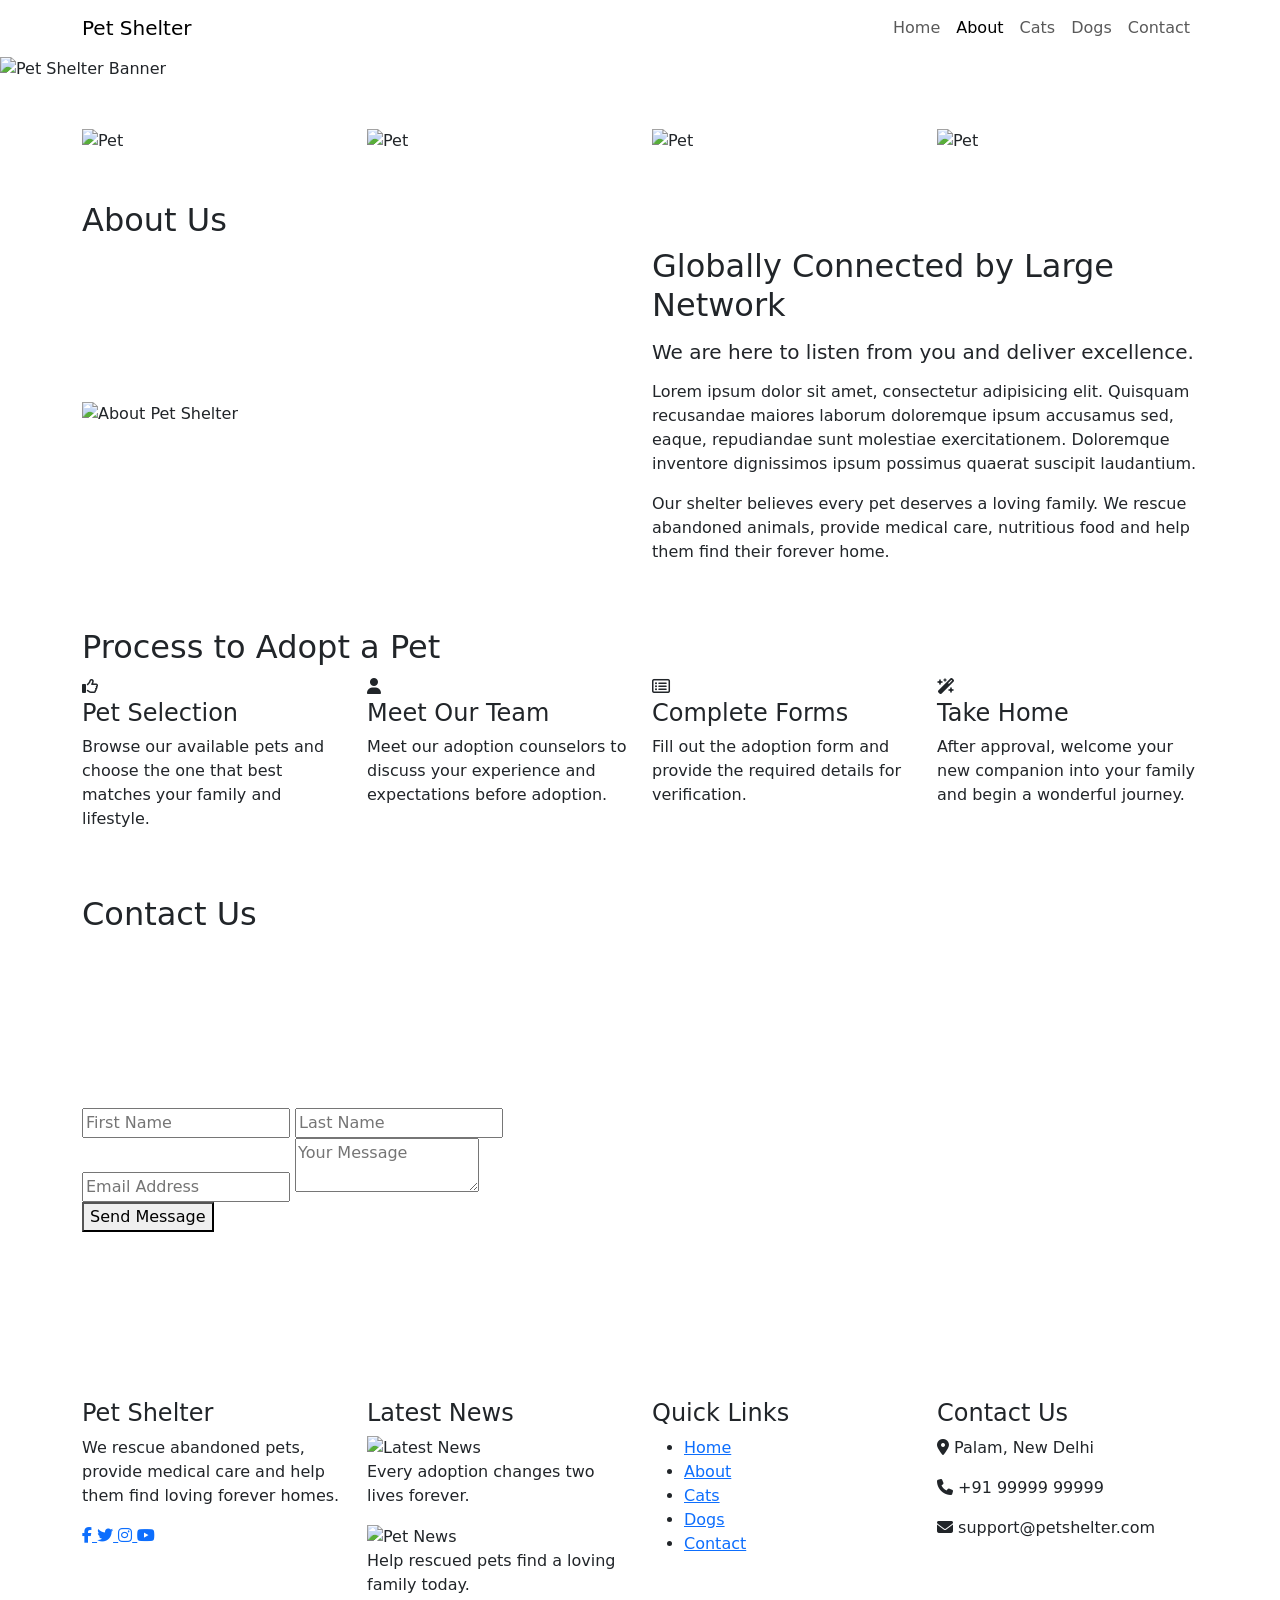
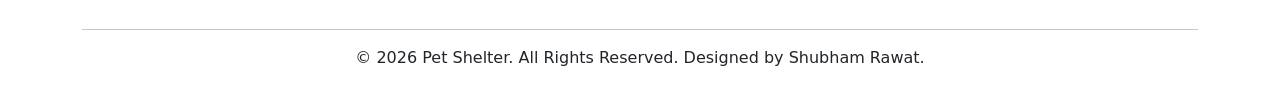
==== about.html @ b5d846e0 "Rename Pet Shelter Site/about.html to about.html" ====
<!DOCTYPE html>
<html lang="en">

<head>
    <meta charset="UTF-8">
    <meta name="viewport" content="width=device-width, initial-scale=1.0">
    <title>About Us | Pet Shelter</title>
    <link href="https://cdn.jsdelivr.net/npm/bootstrap@5.3.3/dist/css/bootstrap.min.css" rel="stylesheet">
    <!--Bootstrap-->
    <link rel="stylesheet" href="https://cdnjs.cloudflare.com/ajax/libs/font-awesome/6.6.0/css/all.min.css">
    <link rel="stylesheet" href="style.css"> <!--Main CSS-->
</head>

<body>

    <!-- NAVBAR -->

    <header>

        <nav class="navbar navbar-expand-lg header">

            <div class="container">

                <a class="navbar-brand" href="index.html">
                    Pet Shelter
                </a>

                <button class="navbar-toggler" type="button" data-bs-toggle="collapse" data-bs-target="#navbar">

                    <span class="navbar-toggler-icon"></span>

                </button>

                <div class="collapse navbar-collapse" id="navbar">

                    <ul class="navbar-nav ms-auto">

                        <li class="nav-item">
                            <a class="nav-link" href="index.html">
                                Home
                            </a>
                        </li>

                        <li class="nav-item">
                            <a class="nav-link active" href="about.html">
                                About
                            </a>
                        </li>

                        <li class="nav-item">
                            <a class="nav-link" href="cats.html">
                                Cats
                            </a>
                        </li>

                        <li class="nav-item">
                            <a class="nav-link" href="dogs.html">
                                Dogs
                            </a>
                        </li>

                        <li class="nav-item">
                            <a class="nav-link" href="contact.html">
                                Contact
                            </a>
                        </li>

                    </ul>

                </div>

            </div>

        </nav>

    </header>

    <!-- HERO -->

    <section class="banner">

        <img src="Pet_images/PetShelter-bnr1.jpg" alt="Pet Shelter Banner">

    </section>

    <!-- GALLERY -->

    <section class="container py-5">

        <div class="row g-4">

            <div class="col-lg-3 col-md-6">

                <div class="pet-card">

                    <img src="Pet_images/PetShelter-Img.jpg" alt="Pet">

                </div>

            </div>

            <div class="col-lg-3 col-md-6">

                <div class="pet-card">

                    <img src="Pet_images/PetShelter-Img2.jpg" alt="Pet">

                </div>

            </div>

            <div class="col-lg-3 col-md-6">

                <div class="pet-card">

                    <img src="Pet_images/PetShelter-Img3.jpg" alt="Pet">

                </div>

            </div>

            <div class="col-lg-3 col-md-6">

                <div class="pet-card">

                    <img src="Pet_images/PetShelter-Img4.jpg" alt="Pet">

                </div>

            </div>

        </div>

    </section>

    <!-- ABOUT -->

    <section class="about">

        <div class="container">

            <div class="section-title">

                <h2>About Us</h2>

            </div>

            <div class="row align-items-center gy-4">

                <div class="col-lg-6">

                    <img src="Pet_images/PetShelter-Img5.jpg" alt="About Pet Shelter">

                </div>

                <div class="col-lg-6">

                    <h2>
                        Globally Connected by Large Network
                    </h2>

                    <h5 class="my-3">

                        We are here to listen from you
                        and deliver excellence.

                    </h5>

                    <p>

                        Lorem ipsum dolor sit amet,
                        consectetur adipisicing elit.
                        Quisquam recusandae maiores
                        laborum doloremque ipsum
                        accusamus sed, eaque,
                        repudiandae sunt molestiae
                        exercitationem. Doloremque
                        inventore dignissimos ipsum
                        possimus quaerat suscipit
                        laudantium.

                    </p>

                    <p>

                        Our shelter believes every
                        pet deserves a loving family.
                        We rescue abandoned animals,
                        provide medical care,
                        nutritious food and help
                        them find their forever home.

                    </p>

                </div>

            </div>

        </div>

    </section>

    <!-- PROCESS -->

    <section class="py-5">

        <div class="container">

            <div class="section-title">
                <h2>Process to Adopt a Pet</h2>
            </div>

            <div class="row g-4">

                <div class="col-lg-3 col-md-6">

                    <div class="process-card">

                        <i class="fa-regular fa-thumbs-up"></i>

                        <h4>Pet Selection</h4>

                        <p>
                            Browse our available pets and
                            choose the one that best
                            matches your family and lifestyle.
                        </p>

                    </div>

                </div>

                <div class="col-lg-3 col-md-6">

                    <div class="process-card">

                        <i class="fa-solid fa-user"></i>

                        <h4>Meet Our Team</h4>

                        <p>
                            Meet our adoption counselors to
                            discuss your experience and
                            expectations before adoption.
                        </p>

                    </div>

                </div>

                <div class="col-lg-3 col-md-6">

                    <div class="process-card">

                        <i class="fa-regular fa-rectangle-list"></i>

                        <h4>Complete Forms</h4>

                        <p>
                            Fill out the adoption form and
                            provide the required details
                            for verification.
                        </p>

                    </div>

                </div>

                <div class="col-lg-3 col-md-6">

                    <div class="process-card">

                        <i class="fa-solid fa-wand-magic-sparkles"></i>

                        <h4>Take Home</h4>

                        <p>
                            After approval, welcome your
                            new companion into your family
                            and begin a wonderful journey.
                        </p>

                    </div>

                </div>

            </div>

        </div>

    </section>

    <!-- CONTACT -->

    <section class="contact">

        <div class="container">

            <div class="section-title">
                <h2>Contact Us</h2>
            </div>

            <div class="row g-5 align-items-center">

                <div class="col-lg-5">

                    <div class="contact-box">

                        <form>

                            <input type="text" placeholder="First Name">

                            <input type="text" placeholder="Last Name">

                            <input type="email" placeholder="Email Address">

                            <textarea placeholder="Your Message"></textarea>

                            <button class="btn-main" type="submit">

                                Send Message

                            </button>

                        </form>

                    </div>

                </div>

                <div class="col-lg-7">

                      
                      <iframe
                        src="https://www.google.com/maps/embed?pb=!1m18!1m12!1m3!1d14013.231059318643!2d77.07413174712136!3d28.590542602293684!2m3!1f0!2f0!3f0!3m2!1i1024!2i768!4f13.1!3m3!1m2!1s0x390d1b3f9902dce7%3A0xdf51d27e693abbea!2sPalam%2C%20Delhi!5e0!3m2!1sen!2sin!4v1784187481876!5m2!1sen!2sin"
                        width="600"
                        height="450"
                        style="border:0;"
                        allowfullscreen="" 
                        loading="lazy"
                        referrerpolicy="strict-origin-when-cross-origin" 
                        width="100%" 
                        height="450" 
                        style="border:0;"
                        loading="lazy" 
                        allowfullscreen>
                    </iframe>

                </div>

            </div>

        </div>

    </section>

    <!-- FOOTER -->

    <footer class="footer">

        <div class="container">

            <div class="row gy-5">

                <!-- About -->

                <div class="col-lg-3 col-md-6">

                    <h4>Pet Shelter</h4>

                    <p>

                        We rescue abandoned pets,
                        provide medical care and
                        help them find loving
                        forever homes.

                    </p>

                    <div class="social-links">

                        <a href="#">
                            <i class="fa-brands fa-facebook-f"></i>
                        </a>

                        <a href="#">
                            <i class="fa-brands fa-twitter"></i>
                        </a>

                        <a href="#">
                            <i class="fa-brands fa-instagram"></i>
                        </a>

                        <a href="#">
                            <i class="fa-brands fa-youtube"></i>
                        </a>

                    </div>

                </div>

                <!-- Latest News -->

                <div class="col-lg-3 col-md-6">

                    <h4>Latest News</h4>

                    <div class="news-item">

                        <img src="Pet_images\PetShelter-Img5.jpg" alt="Latest News">

                        <p>

                            Every adoption changes
                            two lives forever.

                        </p>

                    </div>

                    <div class="news-item">

                        <img src="Pet_images\Pitbull.jpg" alt="Pet News">

                        <p>

                            Help rescued pets find
                            a loving family today.

                        </p>

                    </div>

                </div>

                <!-- Quick Links -->

                <div class="col-lg-3 col-md-6">

                    <h4>Quick Links</h4>

                    <ul class="footer-links">

                        <li>
                            <a href="index.html">Home</a>
                        </li>

                        <li>
                            <a href="about.html">About</a>
                        </li>

                        <li>
                            <a href="cats.html">Cats</a>
                        </li>

                        <li>
                            <a href="dogs.html">Dogs</a>
                        </li>

                        <li>
                            <a href="contact.html">Contact</a>
                        </li>

                    </ul>

                </div>

                <!-- Contact -->

                <div class="col-lg-3 col-md-6">

                    <h4>Contact Us</h4>

                    <p>

                        <i class="fa-solid fa-location-dot"></i>

                        Palam, New Delhi

                    </p>

                    <p>

                        <i class="fa-solid fa-phone"></i>

                        +91 99999 99999

                    </p>

                    <p>

                        <i class="fa-solid fa-envelope"></i>

                        support@petshelter.com

                    </p>

                </div>

            </div>

            <hr>

            <div class="text-center copyright">

                <p>

                    © 2026 Pet Shelter.
                    All Rights Reserved.
                    Designed by Shubham Rawat.

                </p>

            </div>

        </div>

    </footer>

    <script src="https://cdn.jsdelivr.net/npm/bootstrap@5.3.3/dist/js/bootstrap.bundle.min.js"></script>

</body>

</html>
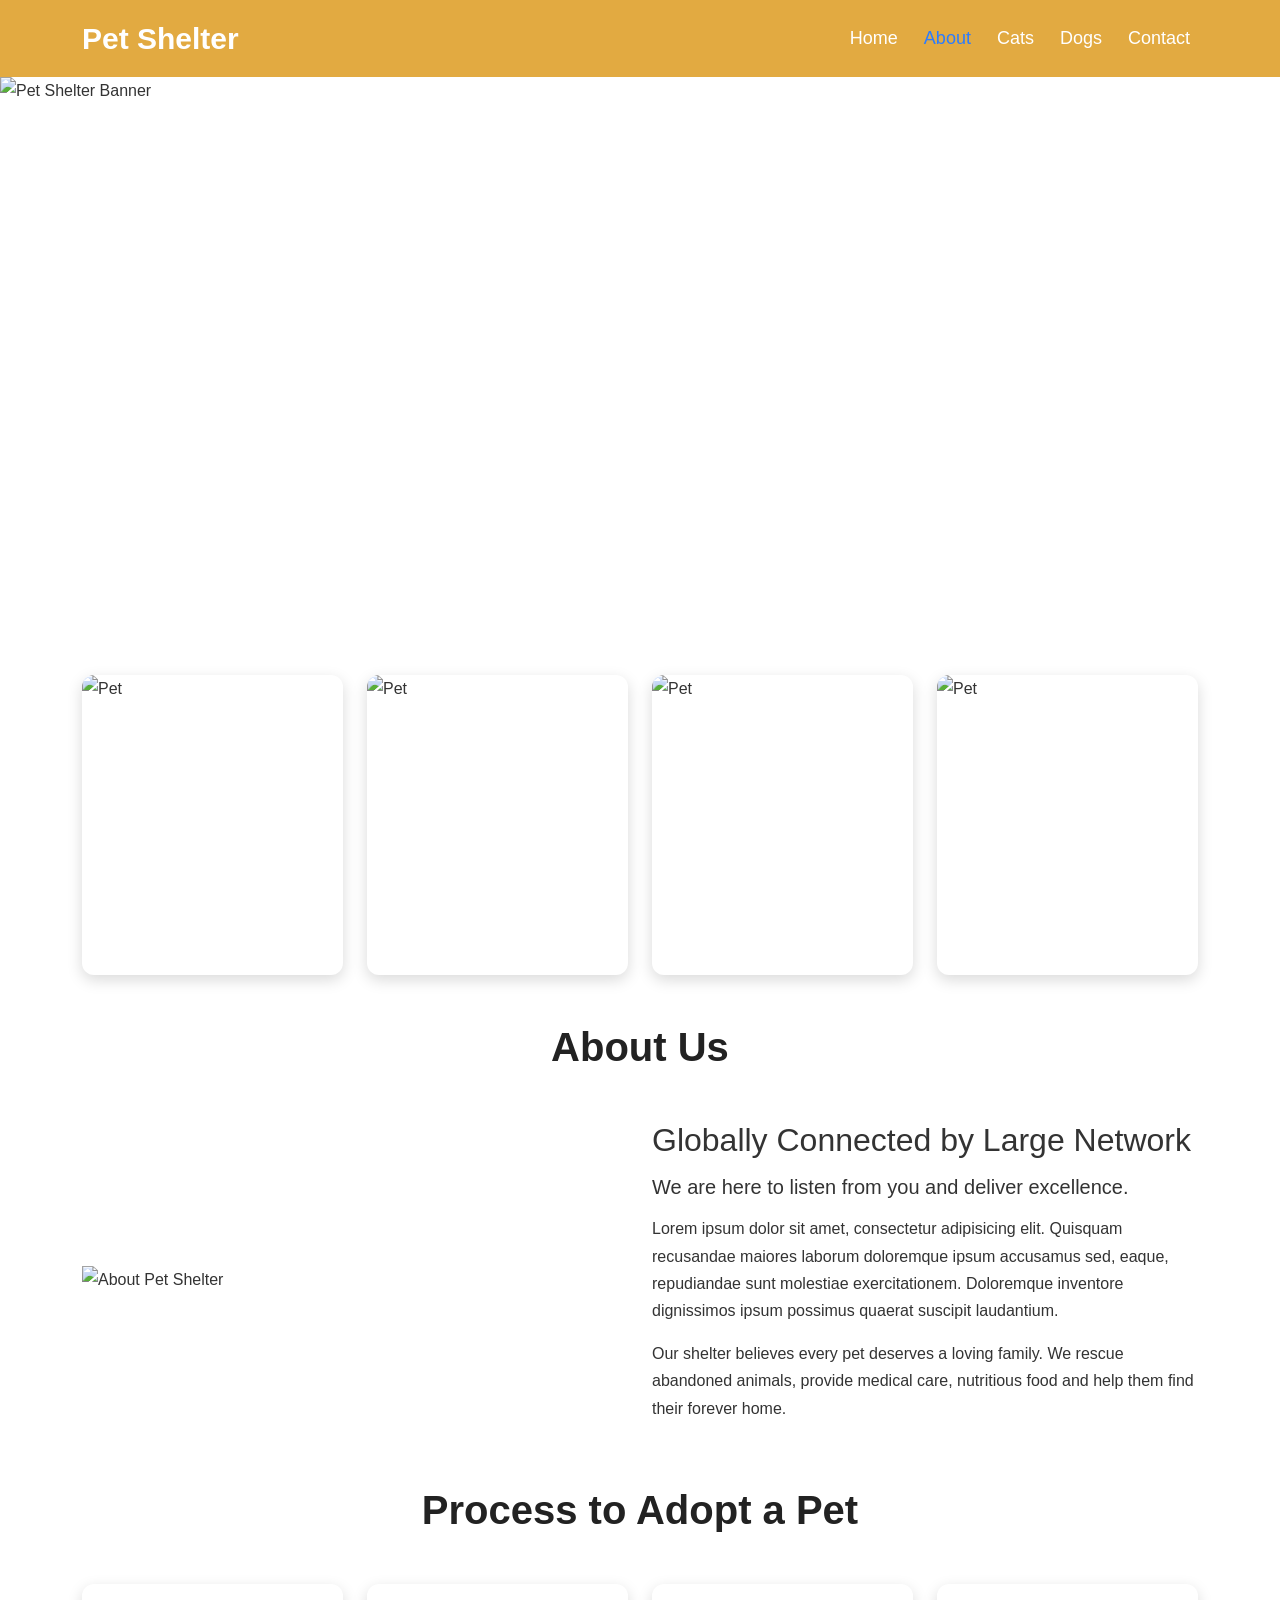
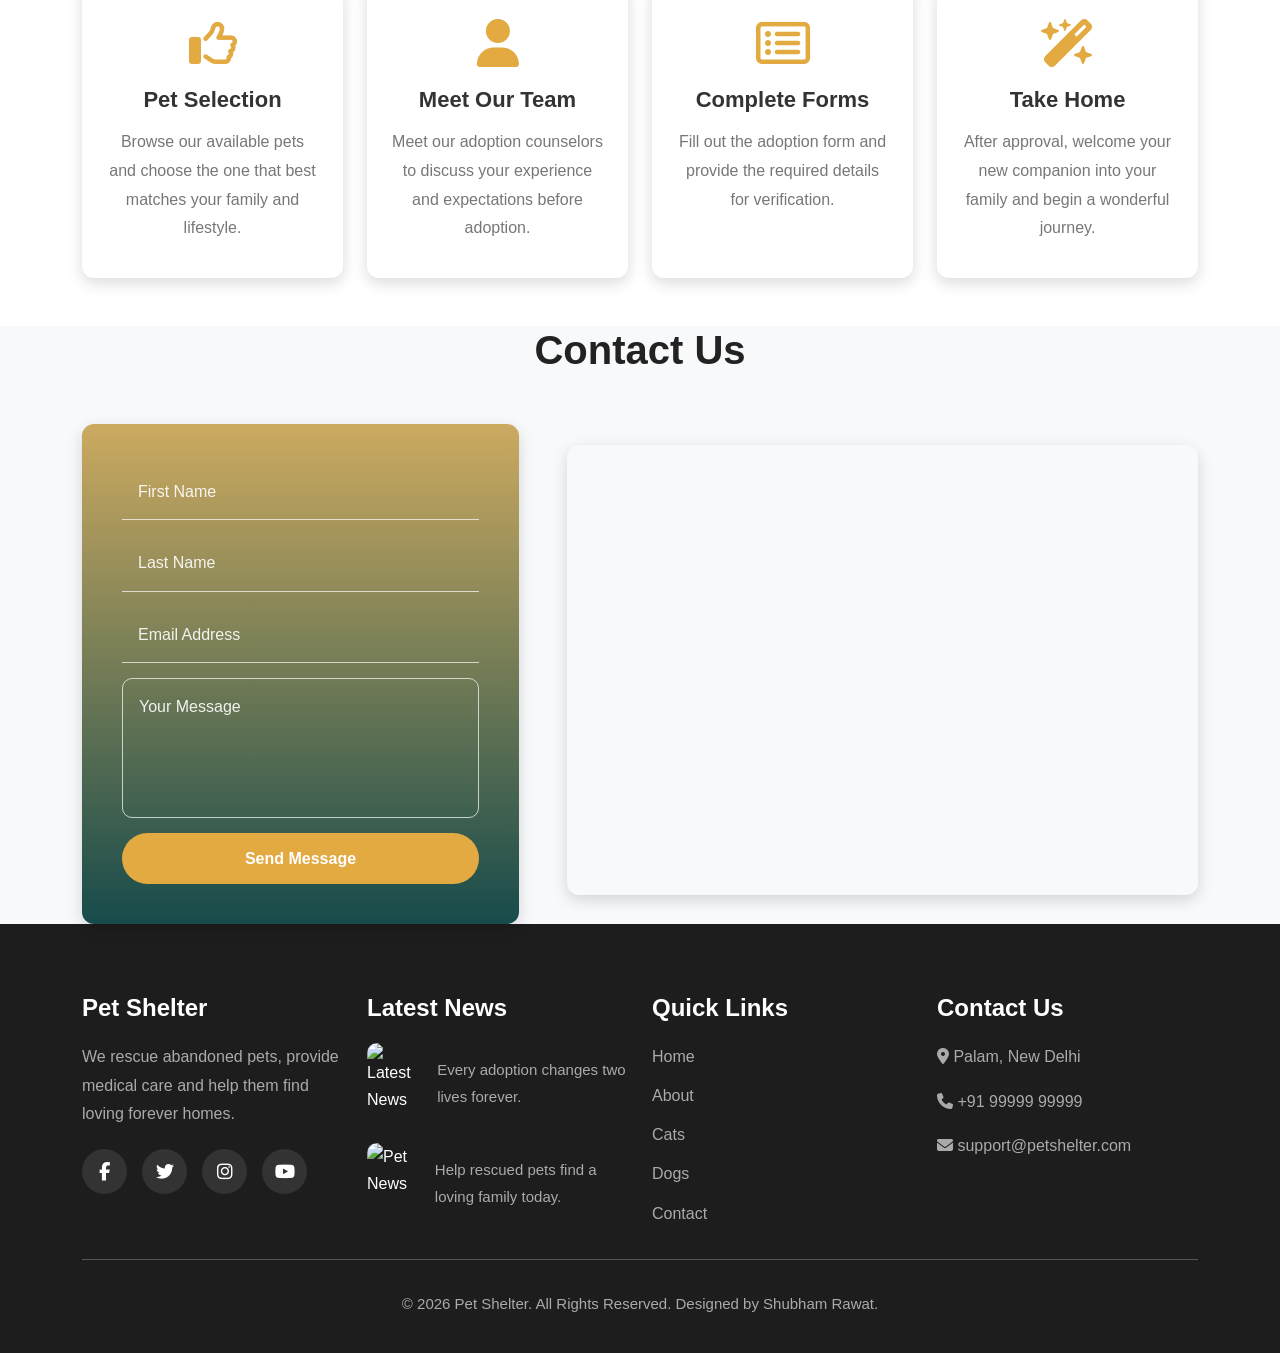
==== commit 5186d2d7: "Update about.html" ====
--- a/about.html
+++ b/about.html
@@ -79,7 +79,7 @@
 
     <section class="banner">
 
-        <img src="Pet_images/PetShelter-bnr1.jpg" alt="Pet Shelter Banner">
+        <img src="Project_PetShop/PetShelter-bnr1.jpg" alt="Pet Shelter Banner">
 
     </section>
 
@@ -93,7 +93,7 @@
 
                 <div class="pet-card">
 
-                    <img src="Pet_images/PetShelter-Img.jpg" alt="Pet">
+                    <img src="Project_PetShop/PetShelter-Img.jpg" alt="Pet">
 
                 </div>
 
@@ -103,7 +103,7 @@
 
                 <div class="pet-card">
 
-                    <img src="Pet_images/PetShelter-Img2.jpg" alt="Pet">
+                    <img src=Project_PetShop/PetShelter-Img2.jpg" alt="Pet">
 
                 </div>
 
@@ -113,7 +113,7 @@
 
                 <div class="pet-card">
 
-                    <img src="Pet_images/PetShelter-Img3.jpg" alt="Pet">
+                    <img src="Project_PetShop/PetShelter-Img3.jpg" alt="Pet">
 
                 </div>
 
@@ -123,7 +123,7 @@
 
                 <div class="pet-card">
 
-                    <img src="Pet_images/PetShelter-Img4.jpg" alt="Pet">
+                    <img src=Project_PetShop/PetShelter-Img4.jpg" alt="Pet">
 
                 </div>
 
@@ -149,7 +149,7 @@
 
                 <div class="col-lg-6">
 
-                    <img src="Pet_images/PetShelter-Img5.jpg" alt="About Pet Shelter">
+                    <img src="Project_PetShop/PetShelter-Img5.jpg" alt="About Pet Shelter">
 
                 </div>
 
@@ -407,7 +407,7 @@
 
                     <div class="news-item">
 
-                        <img src="Pet_images\PetShelter-Img5.jpg" alt="Latest News">
+                        <img src="Project_PetShop/PetShelter-Img5.jpg" alt="Latest News">
 
                         <p>
 
@@ -420,7 +420,7 @@
 
                     <div class="news-item">
 
-                        <img src="Pet_images\Pitbull.jpg" alt="Pet News">
+                        <img src="Project_PetShop/Pitbull.jpg" alt="Pet News">
 
                         <p>
 
--- a/style.css
+++ b/style.css
@@ -0,0 +1,650 @@
+/*======================================
+        GOOGLE FONT
+======================================*/
+@import url('https://fonts.googleapis.com/css2?family=Poppins:wght@300;400;500;600;700&display=swap');
+
+/*======================================
+        RESET
+======================================*/
+
+*{
+    margin:0;
+    padding:0;
+    box-sizing:border-box;
+}
+
+html{
+    scroll-behavior:smooth;
+}
+
+body{
+    font-family:'Poppins',sans-serif;
+    background:#fff;
+    color:#333;
+    overflow-x:hidden;
+    line-height:1.7;
+}
+
+img{
+    display:block;
+    max-width:100%;
+}
+
+a{
+    text-decoration:none;
+}
+
+ul{
+    list-style:none;
+    padding-left:0;
+}
+
+/*======================================
+        ROOT VARIABLES
+======================================*/
+
+:root{
+
+    --primary:#e2aa41;
+    --primary-dark:#cf9629;
+
+    --secondary:#174b4b;
+
+    --dark:#222;
+
+    --gray:#777;
+
+    --light:#f8f9fa;
+
+    --white:#fff;
+
+    --shadow:0 5px 15px rgba(0,0,0,.15);
+
+    --radius:12px;
+
+    --transition:.35s ease;
+
+}
+
+/*======================================
+        COMMON
+======================================*/
+
+.section-padding{
+    padding:70px 0;
+}
+
+.section-title{
+    text-align:center;
+    margin-bottom:50px;
+}
+
+.section-title h2{
+
+    font-size:40px;
+    font-weight:700;
+    color:var(--dark);
+
+}
+
+.section-title p{
+
+    color:var(--gray);
+    margin-top:10px;
+
+}
+
+/*======================================
+        NAVBAR
+======================================*/
+
+.header{
+
+    background:var(--primary);
+
+}
+
+.logo,
+.navbar-brand{
+
+    font-size:30px;
+    font-weight:700;
+    color:var(--white)!important;
+
+}
+
+.navbar-nav{
+
+    gap:10px;
+
+}
+
+.nav-link{
+
+    color:var(--white)!important;
+    font-size:18px;
+    transition:var(--transition);
+
+}
+
+.nav-link:hover,
+.nav-link.active{
+
+    color:#2b7cff!important;
+
+}
+
+/*======================================
+        HERO
+======================================*/
+
+.hero,
+.banner{
+
+    width:100%;
+
+}
+
+.hero img,
+.banner img,
+.hero-image{
+
+    width:100%;
+    height:550px;
+    object-fit:cover;
+    display:block;
+
+}
+
+/*======================================
+        BUTTON
+======================================*/
+
+.btn-main{
+
+    display:inline-block;
+    padding:12px 32px;
+
+    background:var(--primary);
+
+    color:#fff;
+
+    border:none;
+
+    border-radius:50px;
+
+    transition:var(--transition);
+
+    cursor:pointer;
+
+    font-weight:600;
+
+}
+
+.btn-main:hover{
+
+    background:var(--primary-dark);
+
+}
+
+/*======================================
+        FEATURED PETS
+======================================*/
+
+.featured{
+    background:var(--white);
+}
+
+.pet-card{
+    overflow:hidden;
+    border-radius:var(--radius);
+    box-shadow:var(--shadow);
+    transition:var(--transition);
+    background:var(--white);
+    height:100%;
+}
+
+.pet-card:hover{
+    transform:translateY(-8px);
+}
+
+.pet-card img{
+    width:100%;
+    height:300px;
+    object-fit:cover;
+    transition:var(--transition);
+}
+
+.pet-card:hover img{
+    transform:scale(1.05);
+}
+
+/*======================================
+        ABOUT
+======================================*/
+
+.about{
+    background:#fff;
+}
+
+.about-image{
+    width:100%;
+    border-radius:var(--radius);
+    box-shadow:var(--shadow);
+}
+
+.about-heading{
+    font-size:36px;
+    font-weight:700;
+    color:var(--dark);
+    margin-bottom:20px;
+}
+
+.about-subtitle{
+    font-size:20px;
+    font-weight:600;
+    color:#444;
+    margin-bottom:15px;
+}
+
+.about-text{
+    color:var(--gray);
+    line-height:1.9;
+    margin-bottom:18px;
+}
+
+/*======================================
+        PROCESS
+======================================*/
+
+.process{
+    background:var(--light);
+}
+
+.process-card{
+    background:#fff;
+    padding:35px 25px;
+    text-align:center;
+    border-radius:var(--radius);
+    box-shadow:var(--shadow);
+    transition:var(--transition);
+    height:100%;
+}
+
+.process-card:hover{
+    transform:translateY(-10px);
+}
+
+.process-card i{
+    font-size:48px;
+    color:var(--primary);
+    margin-bottom:20px;
+}
+
+.process-card h4{
+    font-size:22px;
+    font-weight:600;
+    margin-bottom:15px;
+}
+
+.process-card p{
+    color:var(--gray);
+    margin:0;
+    line-height:1.8;
+}
+
+/*======================================
+        GALLERY
+======================================*/
+
+.gallery{
+    background:#fff;
+}
+
+.gallery-grid{
+    display:grid;
+    grid-template-columns:repeat(auto-fit,minmax(280px,1fr));
+    gap:25px;
+}
+
+.gallery-card{
+    overflow:hidden;
+    border-radius:var(--radius);
+    box-shadow:var(--shadow);
+}
+
+.gallery-card img{
+    width:100%;
+    height:280px;
+    object-fit:cover;
+    transition:var(--transition);
+}
+
+.gallery-card:hover img{
+    transform:scale(1.08);
+}
+
+/*======================================
+            CONTACT
+======================================*/
+
+.contact{
+    background:var(--light);
+}
+
+.contact-box{
+    background:linear-gradient(to top,var(--secondary),#ccaa60);
+    padding:40px;
+    border-radius:var(--radius);
+    box-shadow:var(--shadow);
+}
+
+.contact-box form{
+    display:flex;
+    flex-direction:column;
+    gap:15px;
+}
+
+.contact-box input,
+.contact-box textarea{
+
+    width:100%;
+    padding:14px 16px;
+    background:transparent;
+    border:none;
+    border-bottom:1px solid rgba(255,255,255,.7);
+    color:var(--white);
+    font-size:16px;
+    outline:none;
+
+}
+
+.contact-box textarea{
+
+    height:140px;
+    resize:none;
+    border:1px solid rgba(255,255,255,.7);
+    border-radius:10px;
+
+}
+
+.contact-box input::placeholder,
+.contact-box textarea::placeholder{
+
+    color:rgba(255,255,255,.9);
+
+}
+
+.contact iframe{
+
+    width:100%;
+    border:none;
+    border-radius:var(--radius);
+    box-shadow:var(--shadow);
+
+}
+
+/*======================================
+            FOOTER
+======================================*/
+
+.footer,
+footer{
+
+    background:#1d1d1d;
+    color:var(--white);
+    padding:70px 0 20px;
+
+}
+
+.footer h4,
+footer h4{
+
+    margin-bottom:20px;
+    font-weight:600;
+
+}
+
+.footer p,
+footer p{
+
+    color:#aaa;
+    line-height:1.8;
+
+}
+
+.social-links{
+
+    display:flex;
+    gap:15px;
+    margin-top:20px;
+
+}
+
+.social-links a{
+
+    width:45px;
+    height:45px;
+    border-radius:50%;
+    background:#333;
+
+    display:flex;
+    align-items:center;
+    justify-content:center;
+
+    transition:var(--transition);
+
+}
+
+.social-links a:hover{
+
+    background:var(--primary);
+
+}
+
+.social-links i{
+
+    color:#fff;
+    font-size:18px;
+
+}
+
+.footer-links li{
+
+    margin-bottom:12px;
+
+}
+
+.footer-links a{
+
+    color:#aaa;
+    transition:var(--transition);
+
+}
+
+.footer-links a:hover{
+
+    color:var(--primary);
+    padding-left:8px;
+
+}
+
+/* Latest News */
+
+.news-item{
+
+    display:flex;
+    gap:15px;
+    margin-bottom:20px;
+    align-items:center;
+
+}
+
+.news-item img{
+
+    width:80px;
+    height:80px;
+    border-radius:10px;
+    object-fit:cover;
+
+}
+
+.news-item p{
+
+    margin:0;
+    font-size:15px;
+
+}
+
+.copyright{
+
+    margin-top:30px;
+    text-align:center;
+    color:#999;
+    font-size:15px;
+
+}
+
+/*======================================
+            RESPONSIVE
+======================================*/
+
+@media(max-width:992px){
+
+    .hero img,
+    .banner img,
+    .hero-image{
+
+        height:420px;
+
+    }
+
+    .section-title h2{
+
+        font-size:34px;
+
+    }
+
+    .about{
+
+        text-align:center;
+
+    }
+
+    .about-heading{
+
+        font-size:30px;
+
+    }
+
+}
+
+@media(max-width:768px){
+
+    .navbar-brand{
+
+        font-size:24px;
+
+    }
+
+    .hero img,
+    .banner img,
+    .hero-image{
+
+        height:300px;
+
+    }
+
+    .section-title h2{
+
+        font-size:30px;
+
+    }
+
+    .about-heading{
+
+        font-size:26px;
+
+    }
+
+    .about-subtitle{
+
+        font-size:18px;
+
+    }
+
+    .pet-card img{
+
+        height:250px;
+
+    }
+
+    .gallery-card img{
+
+        height:240px;
+
+    }
+
+    .contact-box{
+
+        margin-bottom:30px;
+        padding:25px;
+
+    }
+
+    footer{
+
+        text-align:center;
+
+    }
+
+    .social-links{
+
+        justify-content:center;
+
+    }
+
+    .news-item{
+
+        flex-direction:column;
+        text-align:center;
+
+    }
+
+}
+
+@media(max-width:576px){
+
+    .hero img,
+    .banner img,
+    .hero-image{
+
+        height:220px;
+
+    }
+
+    .section-title h2{
+
+        font-size:26px;
+
+    }
+
+    .pet-card img{
+
+        height:220px;
+        background-size: cover;
+    }
+
+    .gallery-card img{
+
+        height:220px;
+
+    }
+
+    .btn-main{
+
+        width:100%;
+
+    }
+
+}
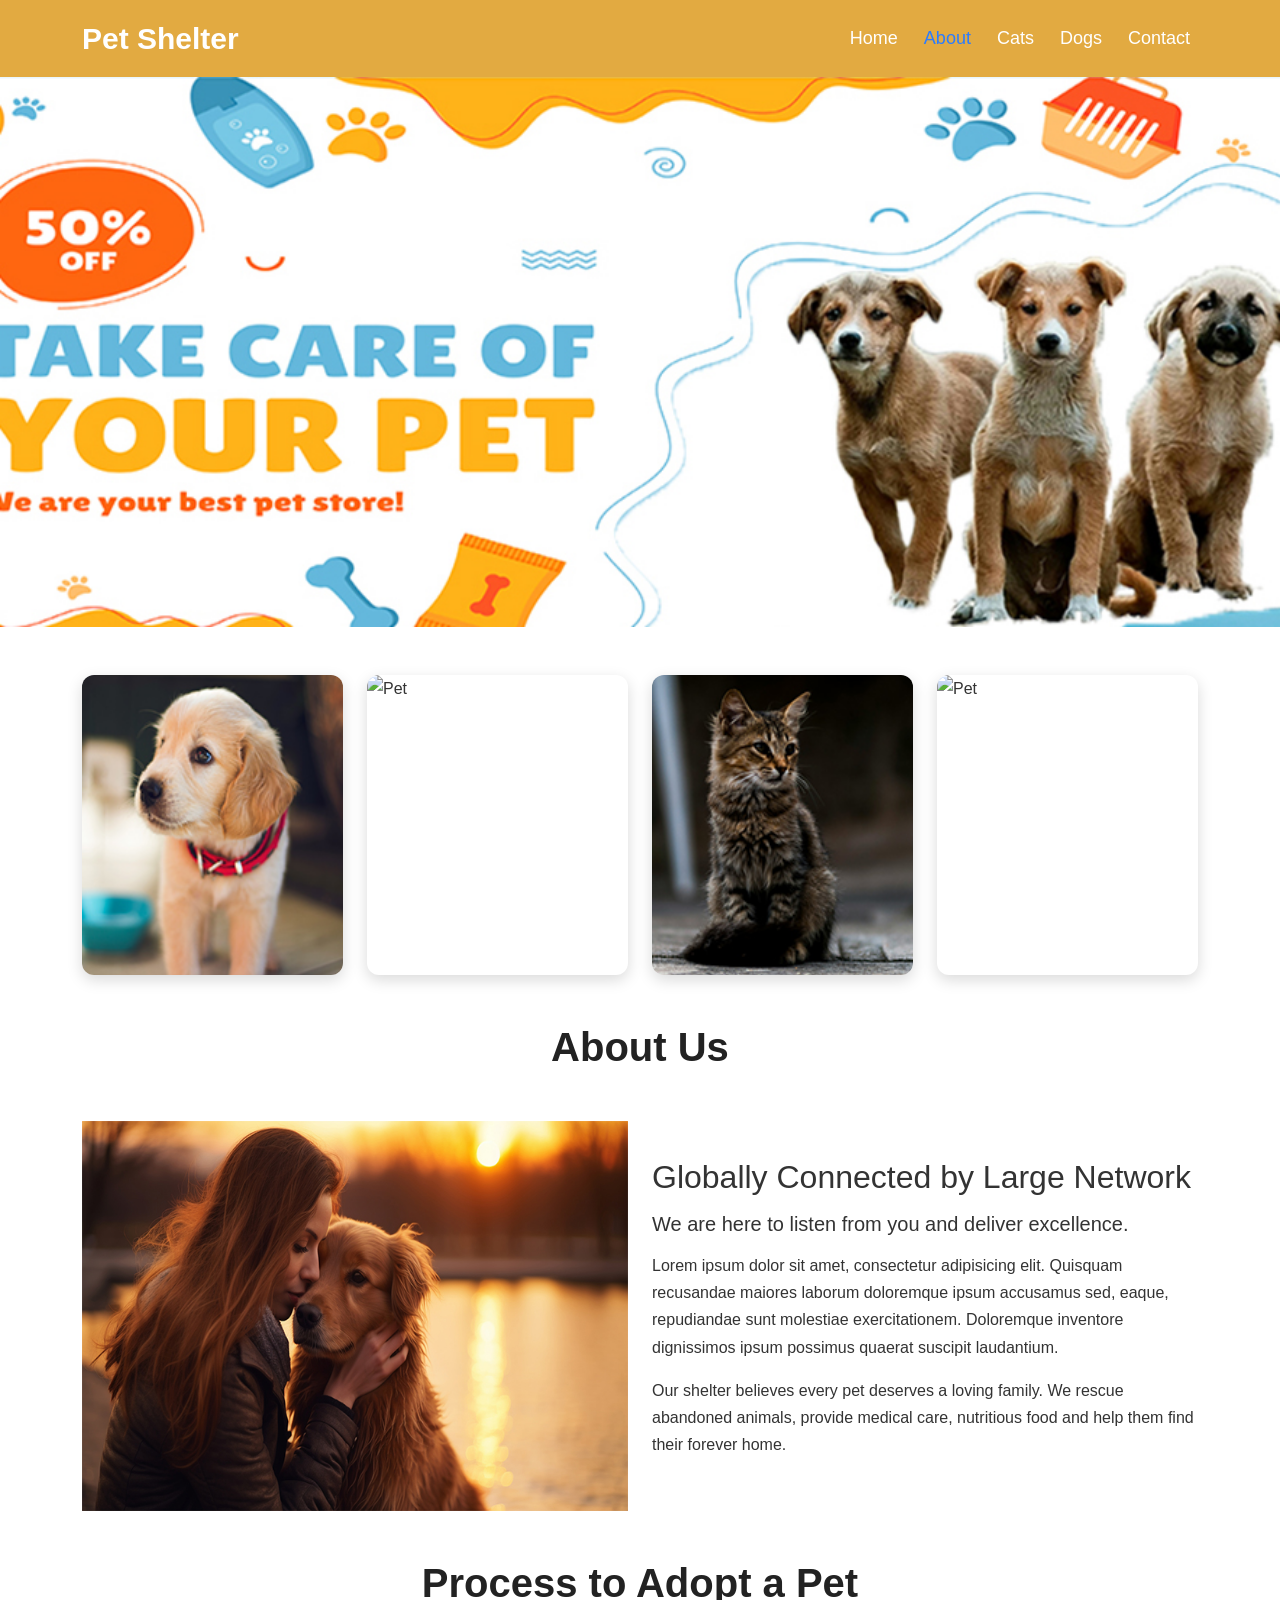
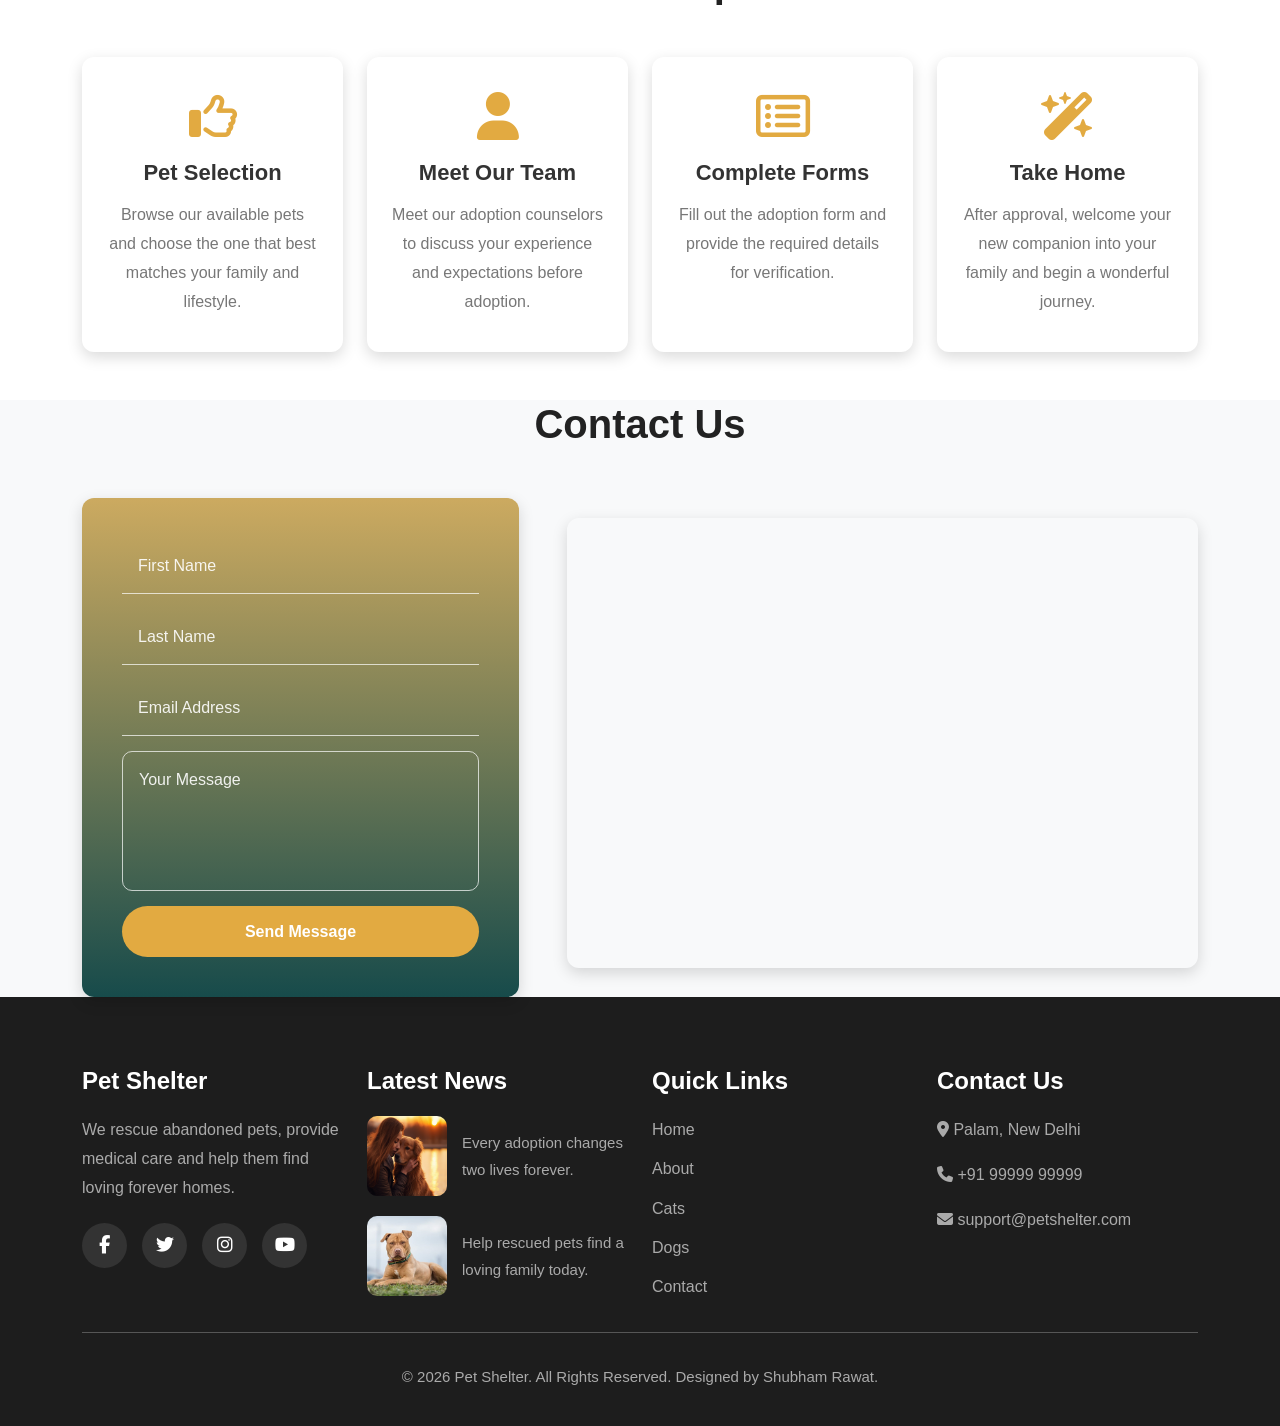
==== commit 049d4143: "Update about.html" ====
--- a/about.html
+++ b/about.html
@@ -79,7 +79,7 @@
 
     <section class="banner">
 
-        <img src="Project_PetShop/PetShelter-bnr1.jpg" alt="Pet Shelter Banner">
+        <img src="PetShelter-bnr1.jpg" alt="Pet Shelter Banner">
 
     </section>
 
@@ -93,7 +93,7 @@
 
                 <div class="pet-card">
 
-                    <img src="Project_PetShop/PetShelter-Img.jpg" alt="Pet">
+                    <img src="PetShelter-Img.jpg" alt="Pet">
 
                 </div>
 
@@ -103,7 +103,7 @@
 
                 <div class="pet-card">
 
-                    <img src=Project_PetShop/PetShelter-Img2.jpg" alt="Pet">
+                    <img src=PetShelter-Img2.jpg" alt="Pet">
 
                 </div>
 
@@ -113,7 +113,7 @@
 
                 <div class="pet-card">
 
-                    <img src="Project_PetShop/PetShelter-Img3.jpg" alt="Pet">
+                    <img src="PetShelter-Img3.jpg" alt="Pet">
 
                 </div>
 
@@ -123,7 +123,7 @@
 
                 <div class="pet-card">
 
-                    <img src=Project_PetShop/PetShelter-Img4.jpg" alt="Pet">
+                    <img src=PetShelter-Img4.jpg" alt="Pet">
 
                 </div>
 
@@ -149,7 +149,7 @@
 
                 <div class="col-lg-6">
 
-                    <img src="Project_PetShop/PetShelter-Img5.jpg" alt="About Pet Shelter">
+                    <img src="PetShelter-Img5.jpg" alt="About Pet Shelter">
 
                 </div>
 
@@ -407,7 +407,7 @@
 
                     <div class="news-item">
 
-                        <img src="Project_PetShop/PetShelter-Img5.jpg" alt="Latest News">
+                        <img src="PetShelter-Img5.jpg" alt="Latest News">
 
                         <p>
 
@@ -420,7 +420,7 @@
 
                     <div class="news-item">
 
-                        <img src="Project_PetShop/Pitbull.jpg" alt="Pet News">
+                        <img src="Pitbull.jpg" alt="Pet News">
 
                         <p>
 
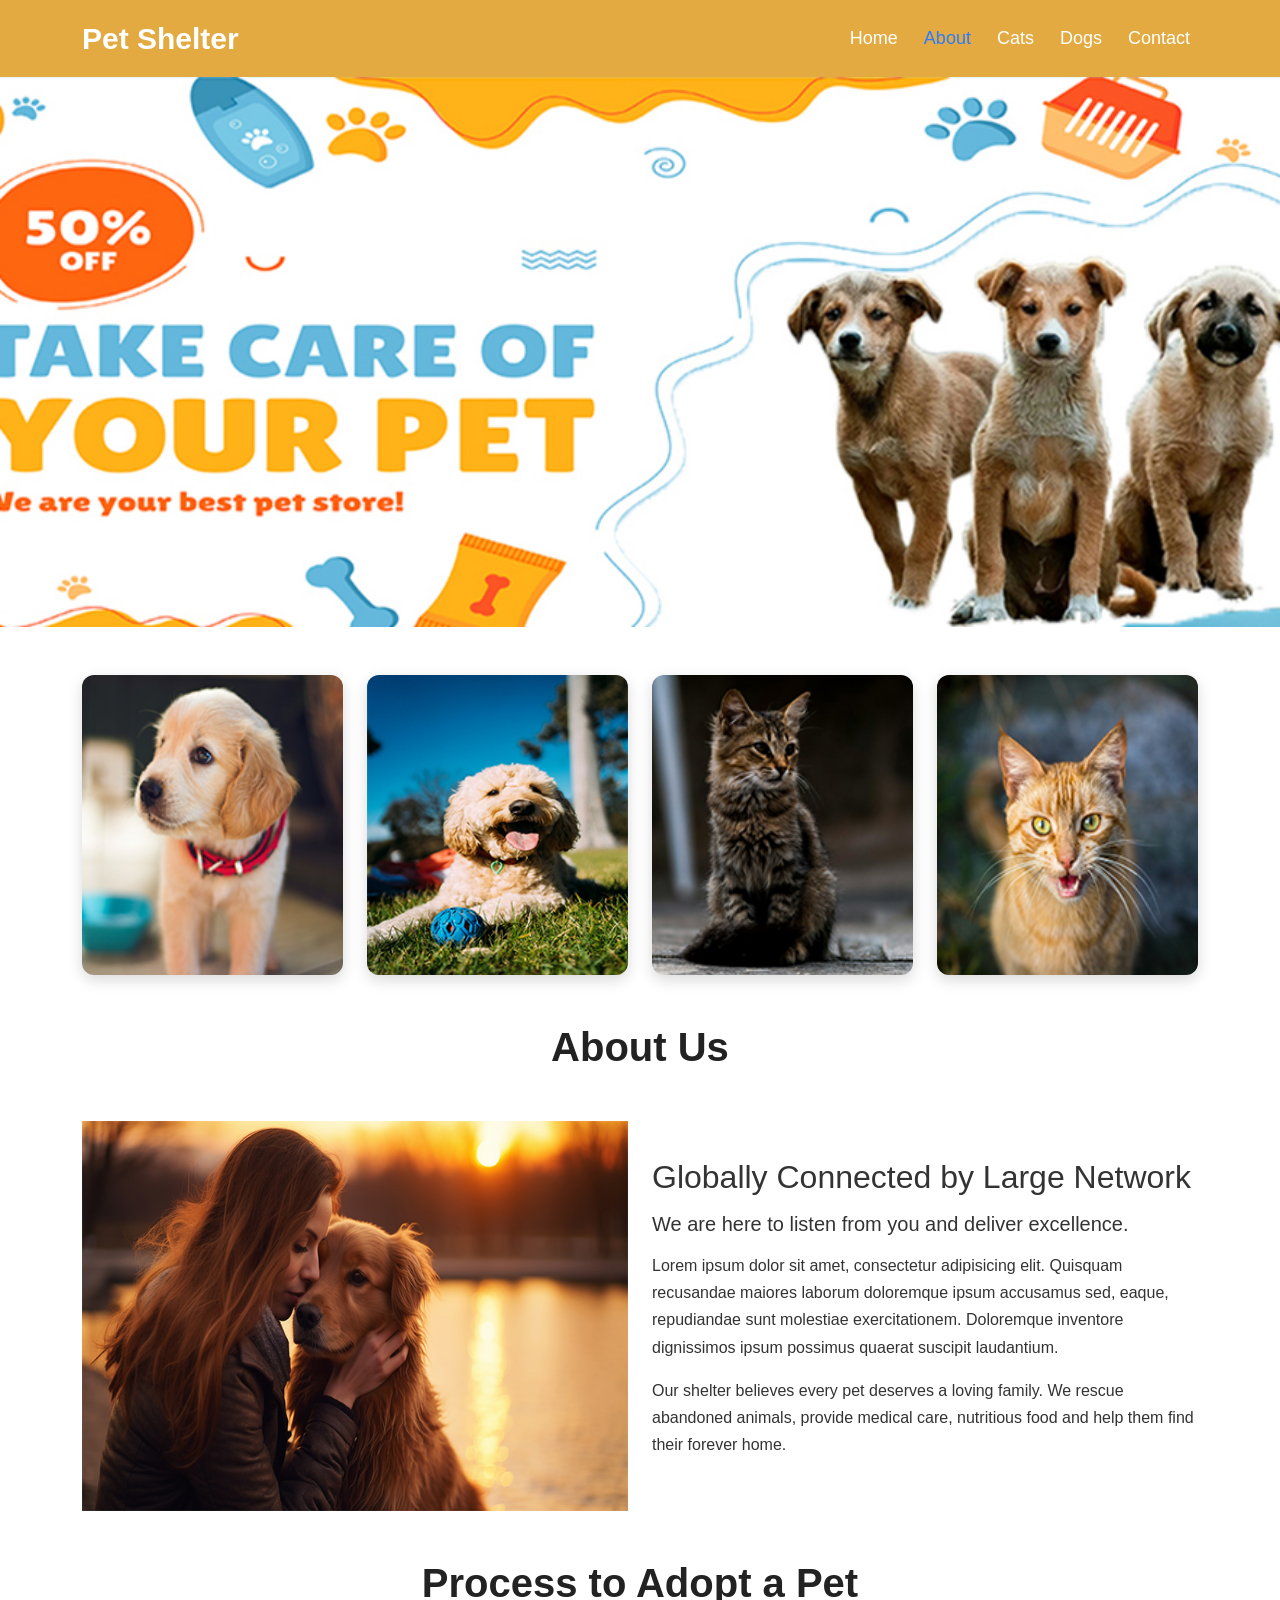
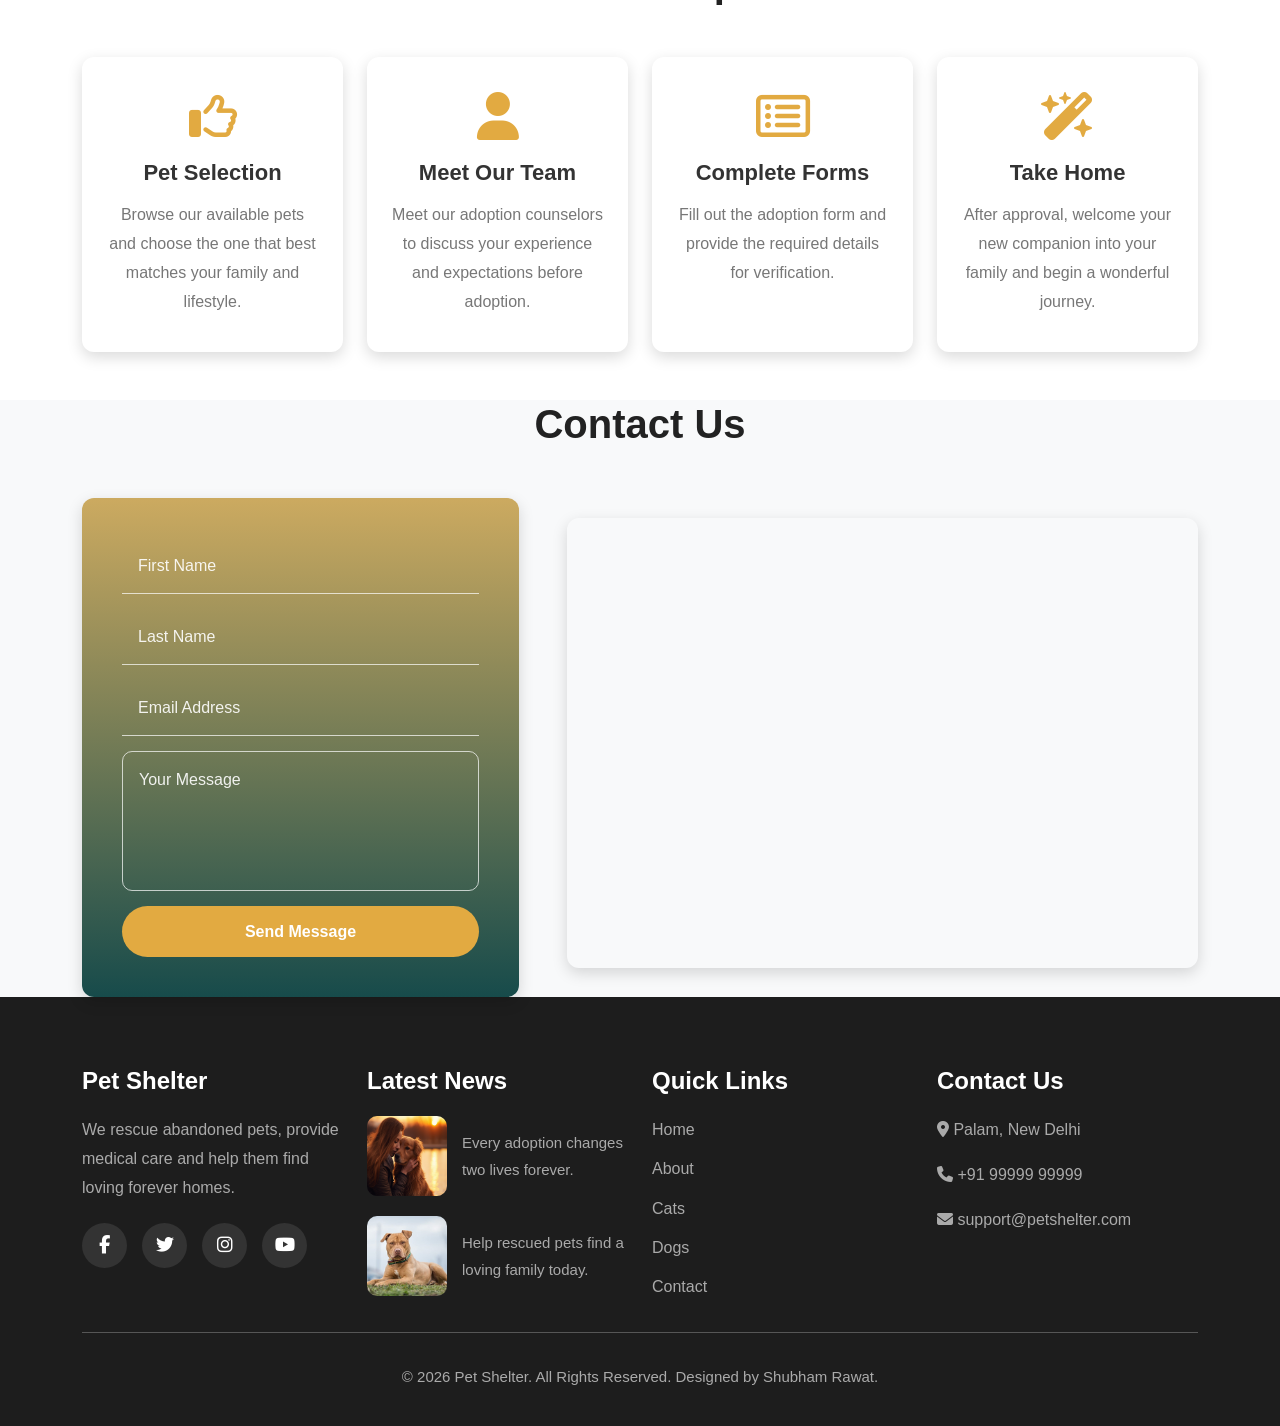
==== commit 8b1a7991: "Update about.html" ====
--- a/about.html
+++ b/about.html
@@ -103,7 +103,7 @@
 
                 <div class="pet-card">
 
-                    <img src=PetShelter-Img2.jpg" alt="Pet">
+                    <img src="PetShelter-Img2.jpg" alt="Pet">
 
                 </div>
 
@@ -123,7 +123,7 @@
 
                 <div class="pet-card">
 
-                    <img src=PetShelter-Img4.jpg" alt="Pet">
+                    <img src="PetShelter-Img4.jpg" alt="Pet">
 
                 </div>
 
